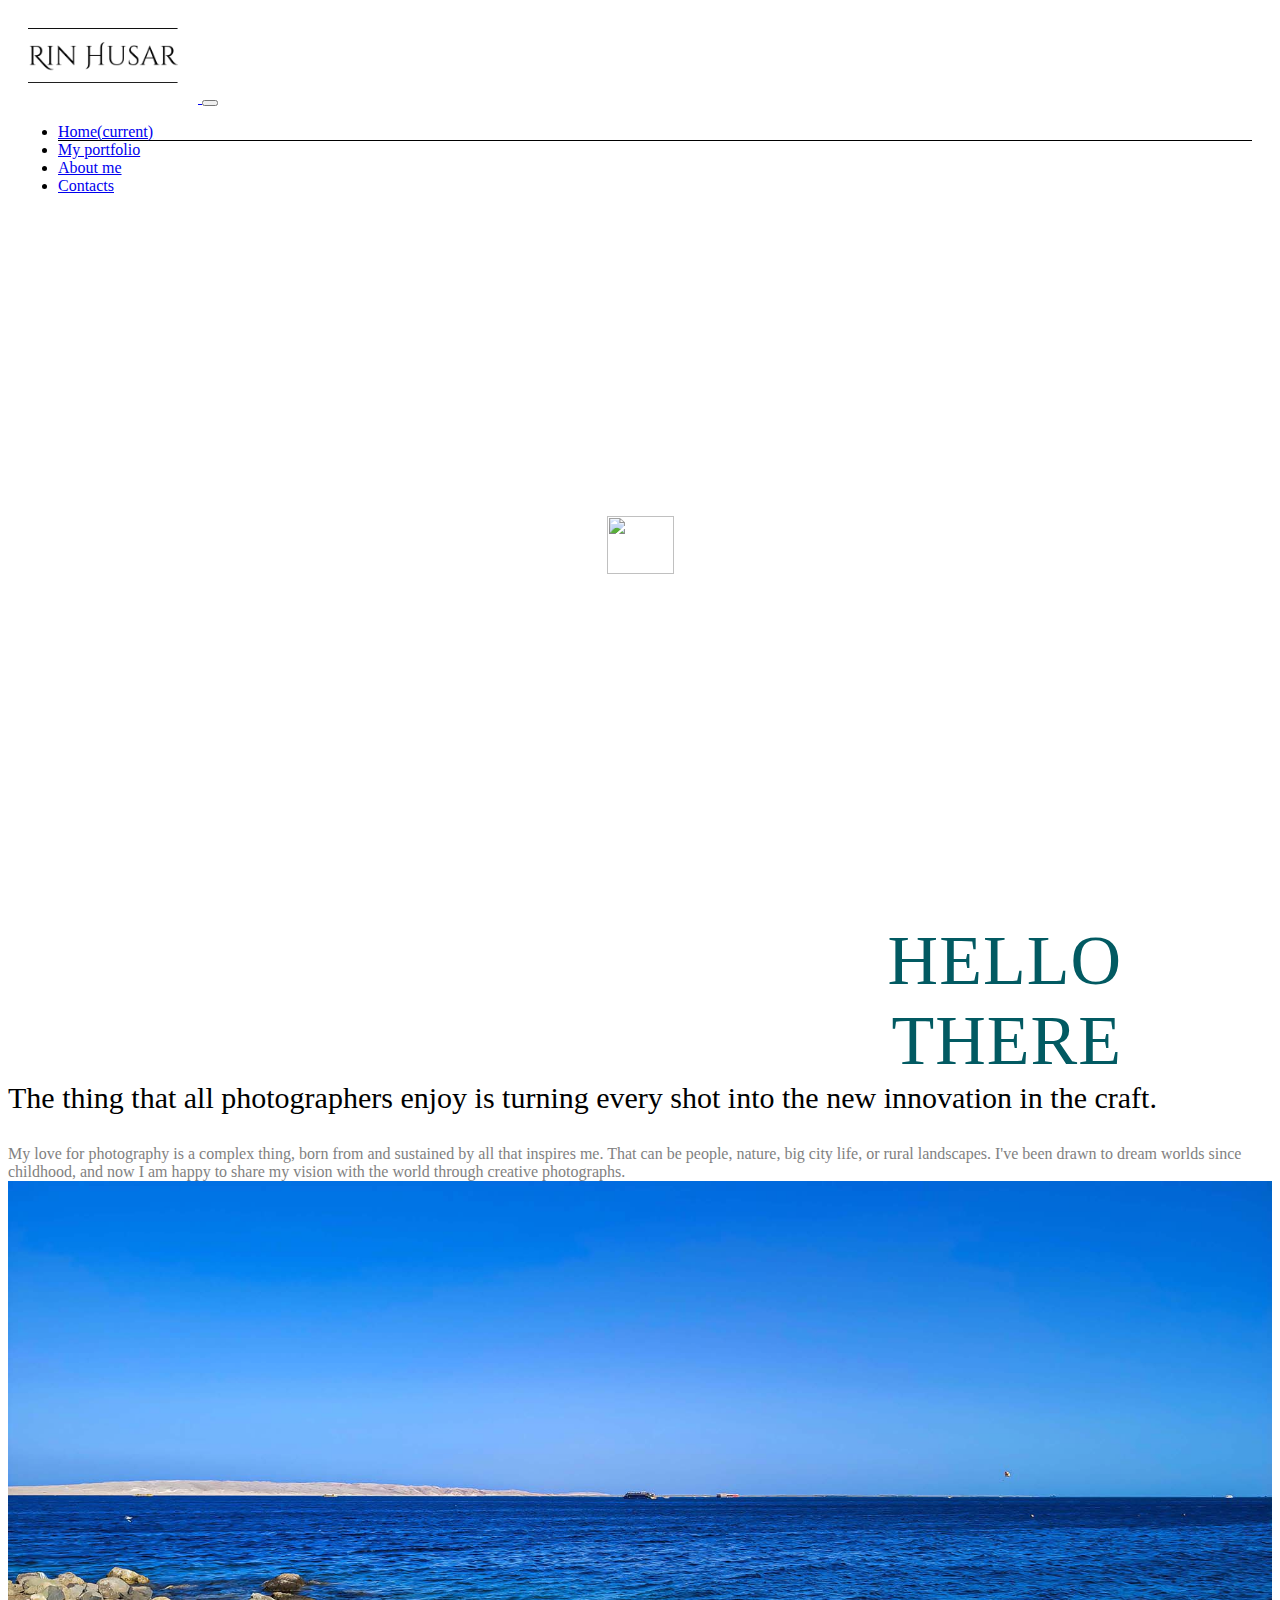
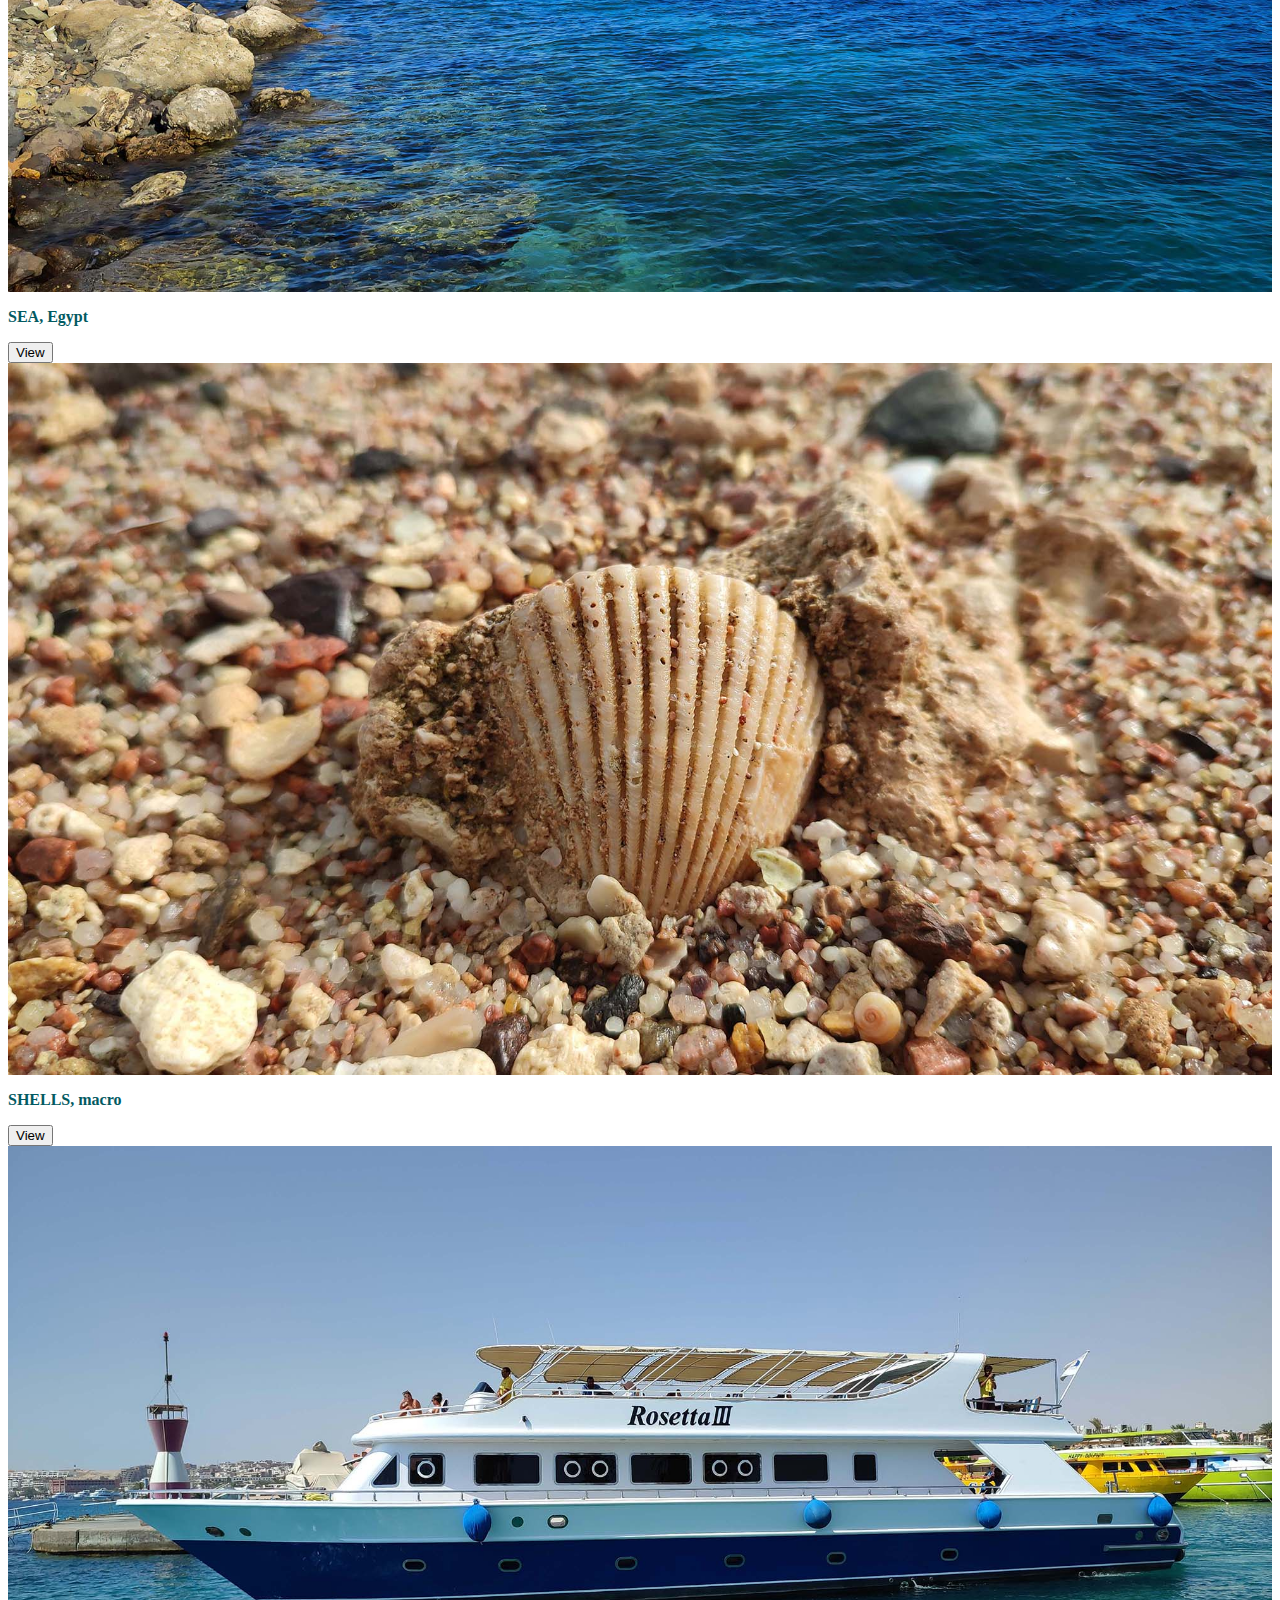
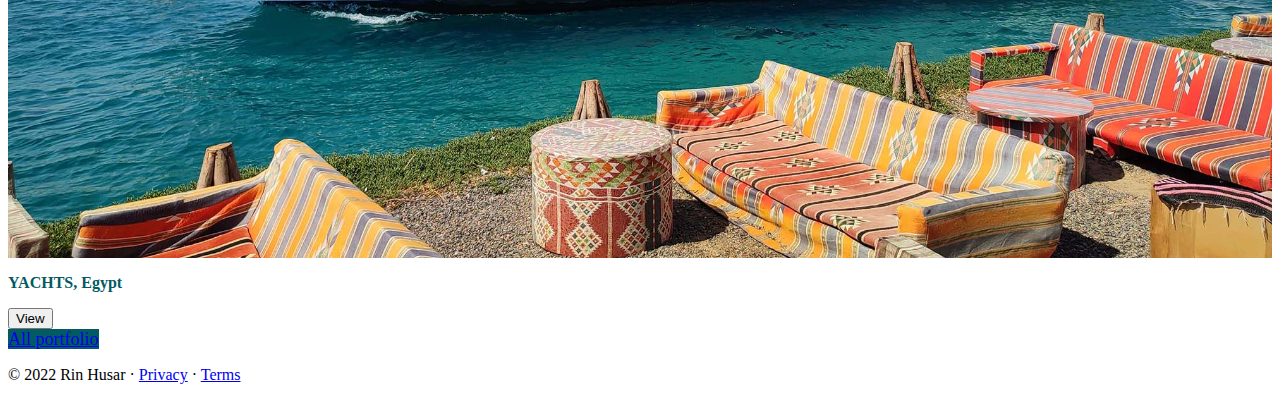
==== index.html @ 846239d3 "Link to portfolio html" ====
<!DOCTYPE html>
<html lang="en">
<head>
   <meta charset="UTF-8" />
   <meta http-equiv="X-UA-Compatible" content="IE=edge" />
   <meta name="viewport" content="width=device-width, initial-scale=1.0" />
   <meta name="description" content="Rin Husar portfolio. A photographer's portfolios is a collection of your past work, presented in digital or printed format, that represents your photographic focus or the type of work that you want to create in the future.">
   <title>Rin Husar | Photography</title>

   <link href="https://cdn.jsdelivr.net/npm/bootstrap@5.2.0-beta1/dist/css/bootstrap.min.css" rel="stylesheet" integrity="sha384-0evHe/X+R7YkIZDRvuzKMRqM+OrBnVFBL6DOitfPri4tjfHxaWutUpFmBp4vmVor" crossorigin="anonymous">
   <link href="https://fonts.googleapis.com/css2?family=Playfair+Display:wght@500&display=swap" rel="stylesheet">
   <link rel="stylesheet" href="style/style.css" />
   <script src="https://cdn.jsdelivr.net/npm/bootstrap@5.2.0-beta1/dist/js/bootstrap.bundle.min.js" integrity="sha384-pprn3073KE6tl6bjs2QrFaJGz5/SUsLqktiwsUTF55Jfv3qYSDhgCecCxMW52nD2" crossorigin="anonymous"></script>
   <script src="https://kit.fontawesome.com/dabdb009d7.js" crossorigin="anonymous"></script>
</head>
<body>
   <header>
      <nav class="navbar navbar-expand-lg navbar-light bg-light">
         <a class="navbar-brand" href="#">
            <img class="logo" title="Homepage" src="img/logo3.png" alt="Rin Husar">
         </a>
         <button class="navbar-toggler" type="button" data-toggle="collapse" data-target="#navbarNav" aria-controls="navbarNav" aria-expanded="false" aria-label="Toggle navigation">
         <span class="navbar-toggler-icon"></span>
         </button>
         <div class="collapse navbar-collapse" id="navbarNav">
         <ul class="navbar-nav">
            <li class="nav-item active">
               <a class="nav-link" title="Homepage" href="#">Home<span class="sr-only">(current)</span></a>
            </li>
            <li class="nav-item hover">
               <a class="nav-link" title="My portfolio" href="portfolio.html">My portfolio</a>
            </li>
            <li class="nav-item hover">
               <a class="nav-link" title="About me" href="#">About me</a>
            </li>
            <li class="nav-item hover">
               <a class="nav-link" title="Contacts" href="#">Contacts</a>
            </li>
         </ul>
         </div>
      </nav>
   </header>
   <div class="hero">
      <div class="about-person">
         <div class="first-name">RIN</div>
         <div class="second-name">HUSAR</div>
         <div class="photo-portfolio">PHOTO PORTFOLIO</div>
         <a href="portfolio.html">
            <img title="View my portfolio" src="https://template58553.motopreview.com/mt-demo/58500/58553/mt-content/uploads/2016/03/mt-0323-icon2.png" class="photo-icon" data-id="45" title="" alt="">
         </a>
      </div>
   </div>
   <div class="container-fluid p-5 featurette">
      <div class="row">
         <div class="col-md-6 hello-txt">
            HELLO 
            <br>
            THERE
         </div>
         <div class="col-md-4">
            <div class="text-1">
               The thing that all photographers enjoy is turning every shot into the new innovation in the craft.
            </div>
            <div class="text-2">
               My love for photography is a complex thing, born from and sustained by all that inspires me. That can be people, nature, big city life, or rural landscapes. I've been drawn to dream worlds since childhood, and now I am happy to share my vision with the world through creative photographs.
            </div>
         </div>
      </div>
   </div>
   <div class="container">
      <div class="row">
      <div class="col-md-4">
         <div class="card mb-4 box-shadow text-center">
         <img class="card-img-top" data-src="holder.js/100px225?theme=thumb&amp;bg=55595c&amp;fg=eceeef&amp;text=Thumbnail" alt="Sea, Egypt" style="display: block;" title="Sea img" src="img/Sea.jpg" data-holder-rendered="true">
         <div class="card-body ">
            <p class="card-text">SEA, Egypt</p>
            <div class=" justify-content-between align-items-center text-center">
               <div class="btn-group text-center">
               <button type="button" class="btn btn-sm btn-outline-secondary px-5" title="View">View</button>
               </div>
            </div>
         </div>
         </div>
      </div>
      <div class="col-md-4">
         <div class="card mb-4 box-shadow text-center">
         <img class="card-img-top" data-src="holder.js/100px225?theme=thumb&amp;bg=55595c&amp;fg=eceeef&amp;text=Thumbnail" alt="SHELLS, macro" style="display: block;" title="Shells img" src="img/SHELLS.jpg" data-holder-rendered="true">
         <div class="card-body ">
            <p class="card-text">SHELLS, macro</p>
            <div class=" justify-content-between align-items-center text-center">
               <div class="btn-group text-center">
               <button type="button" class="btn btn-sm btn-outline-secondary px-5" title="View">View</button>
               </div>
            </div>
         </div>
         </div>
      </div>
      <div class="col-md-4">
         <div class="card mb-4 box-shadow text-center">
         <img class="card-img-top" data-src="holder.js/100px225?theme=thumb&amp;bg=55595c&amp;fg=eceeef&amp;text=Thumbnail" alt="YACHTS, Egypt" style="display: block;" title="Yachts img" src="img/YACHTS.jpg" data-holder-rendered="true">
         <div class="card-body ">
            <p class="card-text">YACHTS, Egypt</p>
            <div class=" justify-content-between align-items-center text-center">
               <div class="btn-group text-center">
               <button type="button" class="btn btn-sm btn-outline-secondary px-5" title="View">View</button>
               </div>
            </div>
         </div>
         </div>
      </div>
   </div>
   </div>
   <div class="learn-more text-center p-3">
      <a class="btn btn-lg btn-primary" href="portfolio.html" role="button" title="My portfolio">All portfolio</a>
   </div>
   <footer class="container">
      <div class="row p-4">
            <p>© 2022 Rin Husar · <a title="Privacy" href="#">Privacy</a> · <a title="Terms" href="#">Terms</a></p>
      </div>
   </footer>   
</body>
</html>
---- style/style.css ----
:root {
   --main-color: #025a62; 
   }

img.logo {
   width: 150px;
   padding: 20px 20px;
}

.navbar-collapse {
   justify-content: flex-end;
}

.navbar-nav {
   padding: 0 20px;
}

.navbar-nav li {
   margin-left: 30px;
}

.active {
   background-image: linear-gradient(currentColor,currentColor);
   background-repeat: repeat-x;
   background-size: 1px 1px;
   background-position: 0 100%;
}

img {
   width: 100%;
}

.hero {
   background-image: url("https://oir.mobi/uploads/posts/2020-04/1586885182_48-p-podvodnie-skali-67.jpg");
   height: 700px;
   width: 100%;
}

.hero2 {
   background-image: url("https://oir.mobi/uploads/posts/2020-04/1586885182_48-p-podvodnie-skali-67.jpg");
   height: 300px;
   width: 100%;
}



h1, .first-name {
   font-weight: 200;
   font-style: normal;
   font-family: 'Playfair Display', serif;
   color: #ffffff;
   font-size: 90px !important;
   line-height: 1;
   letter-spacing: 1px;
   padding-top: 30px !important;
}

.second-name {
   font-weight: 200;
   font-style: normal;
   font-family: 'Playfair Display', serif;
   color: #ffffff;
   font-size: 50px !important;
   line-height: 1;
   letter-spacing: 1px;
   padding-top: 30px !important;
}

.main-tittle {
   font-weight: 200;
   font-style: normal;
   font-family: 'Playfair Display', serif;
   color: #ffffff;
   font-size: 68px !important;
   line-height: 1;
   letter-spacing: 1px;
   padding-top: 30px !important;
}

#portfolio-tittle {
   padding-top: 120px !important;
}

.photo-portfolio {
   font-weight: 200;
   font-style: normal;
   color: #ffffff;
   font-size: 25px !important;
   line-height: 1;
   letter-spacing: 1px;
   padding-top: 30px !important;
   padding-bottom: 40px;
}

.hello-txt {
   text-align: right;
   color: var(--main-color);
   font-size: 70px;
   font-weight: 500;
   font-style: normal;
   line-height: 1,5;
   letter-spacing: 1px;
   padding-right: 150px;
   padding-top: 10px;
}

.photo-icon {
   max-width: 67px;
   height: 58px;

}

.about-person {
text-align: center;
padding-top: 10px;
}

.text-1 {
   color: black;
   font-size: 30px;
   padding-bottom: 30px;
}

.text-2 {
   color: rgb(129, 129, 129);
}

.card-text {
   color: var(--main-color);
   font-weight: 700;
}

.btn:hover {
   background-color: var(--main-color);
}

.btn-primary {
   background-color: var(--main-color);
   font-size: 18px;
   border-color: var(--main-color);
}

.btn-primary:hover {
   background-color: #ffffff;
   color: var(--main-color);
   border-color: var(--main-color);
}

.text-right {
   text-align: right;
}

@media (max-width: 1200px){
   .container-fluid {
      max-width: 1140px;
   }
}

@media (max-width: 992px){
   .container-fluid {
      max-width: 960px;
   }
}

@media (max-width: 767px){
   .container-fluid {
      text-align: center;
   }

   .hello-txt {
      display: none;
   }

   footer {
      text-align: center;
   }

   br {
      display: none;
   }


}

@media (max-width: 576px){
   .container-fluid {
      text-align: center;
   }

   .hello-txt {
      display: none;
   }

   footer {
      text-align: center;
   }

   br {
      display: none;
   }
}

@media (max-width: 390px){
   .container-fluid {
      text-align: center;
   }

   .hello-txt {
      display: none;
   }

   footer {
      text-align: center;
   }

   br {
      display: none;
   }
}

.hover:hover {
   background-image: linear-gradient(currentColor,currentColor);
   background-repeat: repeat-x;
   background-size: 1px 1px;
   background-position: 0 100%;
}
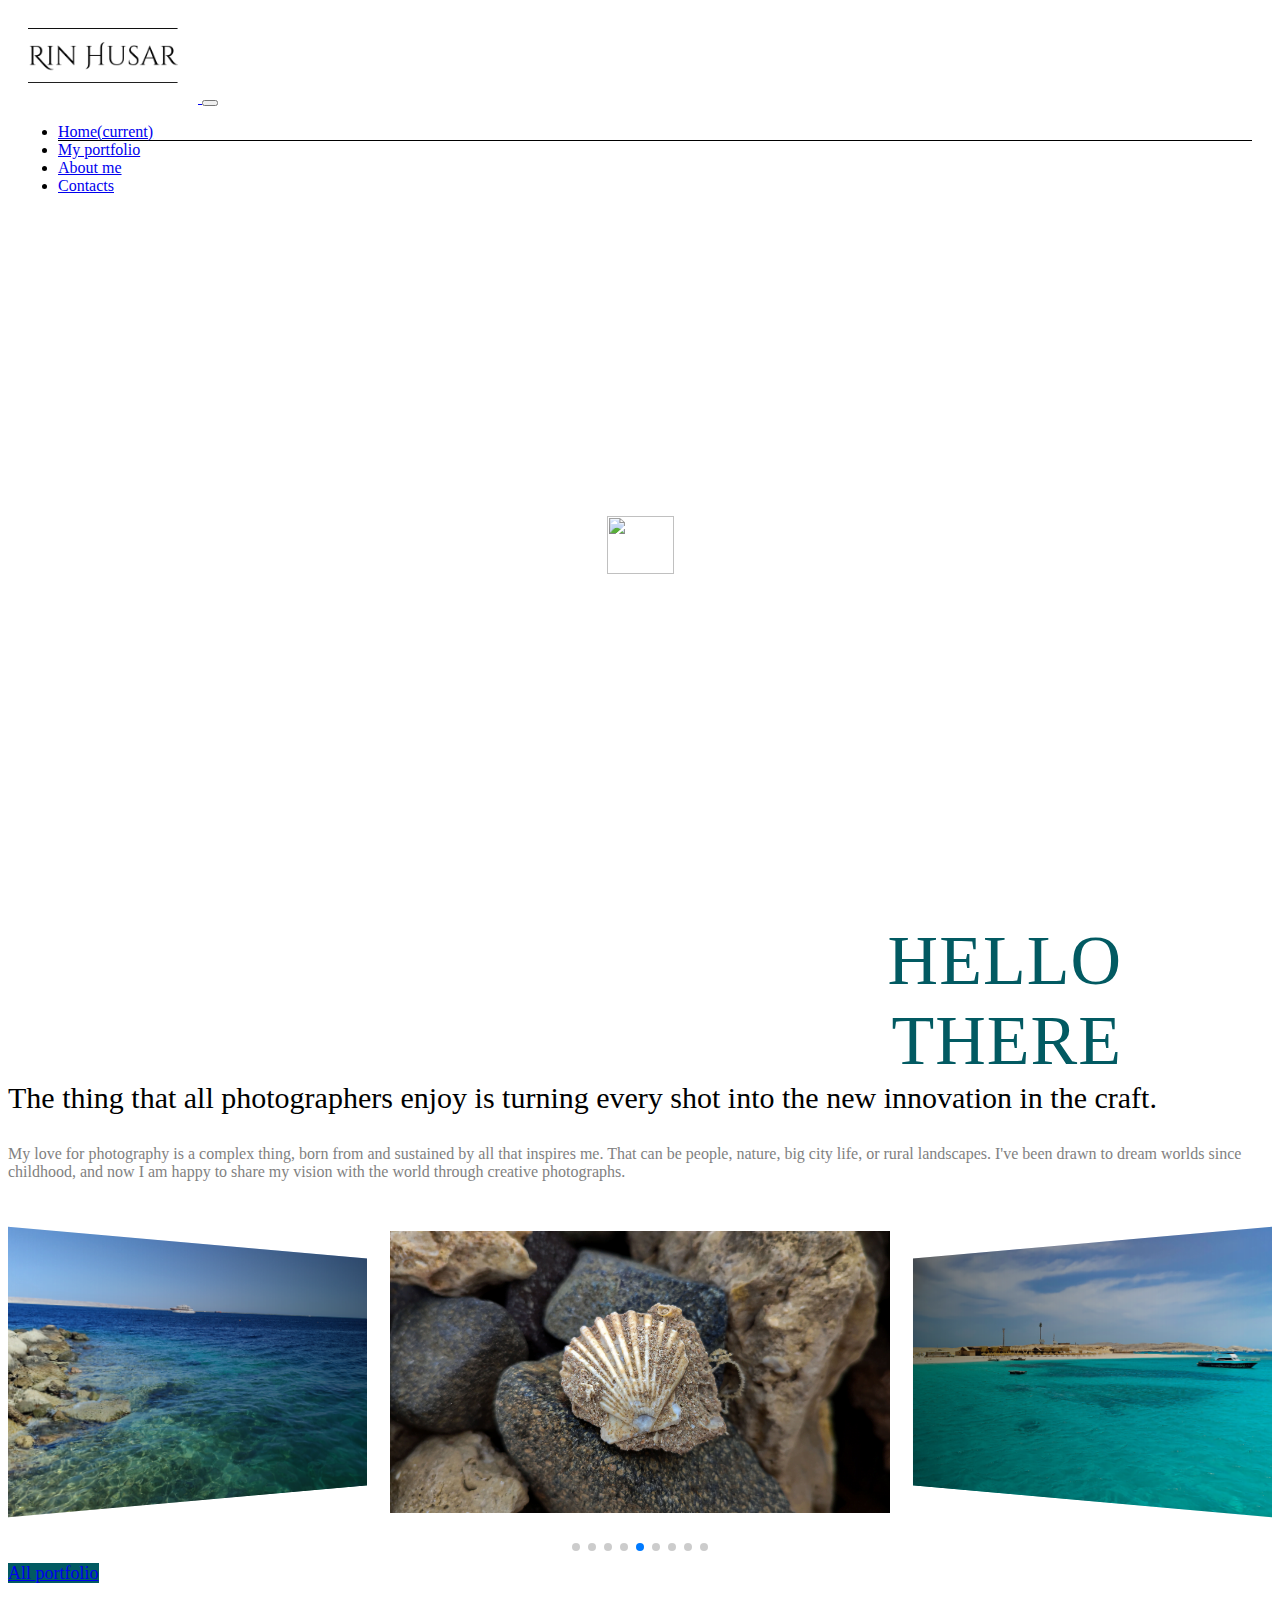
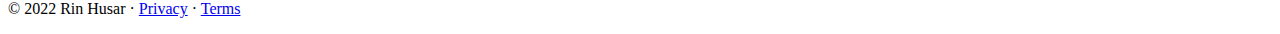
==== commit 8cdbf8ce: "Added swiper to index html" ====
--- a/index.html
+++ b/index.html
@@ -9,7 +9,9 @@
 
    <link href="https://cdn.jsdelivr.net/npm/bootstrap@5.2.0-beta1/dist/css/bootstrap.min.css" rel="stylesheet" integrity="sha384-0evHe/X+R7YkIZDRvuzKMRqM+OrBnVFBL6DOitfPri4tjfHxaWutUpFmBp4vmVor" crossorigin="anonymous">
    <link href="https://fonts.googleapis.com/css2?family=Playfair+Display:wght@500&display=swap" rel="stylesheet">
+   <link rel="stylesheet" href="https://cdn.jsdelivr.net/npm/swiper/swiper-bundle.min.css"/>
    <link rel="stylesheet" href="style/style.css" />
+   
    <script src="https://cdn.jsdelivr.net/npm/bootstrap@5.2.0-beta1/dist/js/bootstrap.bundle.min.js" integrity="sha384-pprn3073KE6tl6bjs2QrFaJGz5/SUsLqktiwsUTF55Jfv3qYSDhgCecCxMW52nD2" crossorigin="anonymous"></script>
    <script src="https://kit.fontawesome.com/dabdb009d7.js" crossorigin="anonymous"></script>
 </head>
@@ -67,49 +69,39 @@
          </div>
       </div>
    </div>
-   <div class="container">
-      <div class="row">
-      <div class="col-md-4">
-         <div class="card mb-4 box-shadow text-center">
-         <img class="card-img-top" data-src="holder.js/100px225?theme=thumb&amp;bg=55595c&amp;fg=eceeef&amp;text=Thumbnail" alt="Sea, Egypt" style="display: block;" title="Sea img" src="img/Sea.jpg" data-holder-rendered="true">
-         <div class="card-body ">
-            <p class="card-text">SEA, Egypt</p>
-            <div class=" justify-content-between align-items-center text-center">
-               <div class="btn-group text-center">
-               <button type="button" class="btn btn-sm btn-outline-secondary px-5" title="View">View</button>
-               </div>
-            </div>
+   <div class="swiper mySwiper">
+      <div class="swiper-wrapper">
+         <div class="swiper-slide">
+            <img src="img/gallery/amazing sea.png" />
          </div>
+         <div class="swiper-slide">
+            <img src="img/gallery/Macro is beautifull.png" />
+         </div>
+         <div class="swiper-slide">
+            <img src="img/gallery/Beautiful sunrise.png" />
+         </div>
+         <div class="swiper-slide">
+            <img src="img/gallery/Extraordinary Depths.png" />
+         </div>
+         <div class="swiper-slide">
+            <img src="img/gallery/Sea shell.png" />
+         </div>
+         <div class="swiper-slide">
+            <img src="img/gallery/sea depths.png" />
+         </div>
+         <div class="swiper-slide">
+            <img src="img/gallery/White color.png" />
+         </div>
+         <div class="swiper-slide">
+            <img src="img/gallery/One Feature.png" />
+         </div>
+         <div class="swiper-slide">
+            <img src="img/gallery/Uncharted Depths.png" />
          </div>
       </div>
-      <div class="col-md-4">
-         <div class="card mb-4 box-shadow text-center">
-         <img class="card-img-top" data-src="holder.js/100px225?theme=thumb&amp;bg=55595c&amp;fg=eceeef&amp;text=Thumbnail" alt="SHELLS, macro" style="display: block;" title="Shells img" src="img/SHELLS.jpg" data-holder-rendered="true">
-         <div class="card-body ">
-            <p class="card-text">SHELLS, macro</p>
-            <div class=" justify-content-between align-items-center text-center">
-               <div class="btn-group text-center">
-               <button type="button" class="btn btn-sm btn-outline-secondary px-5" title="View">View</button>
-               </div>
-            </div>
-         </div>
-         </div>
+      <div class="swiper-pagination"></div>
       </div>
-      <div class="col-md-4">
-         <div class="card mb-4 box-shadow text-center">
-         <img class="card-img-top" data-src="holder.js/100px225?theme=thumb&amp;bg=55595c&amp;fg=eceeef&amp;text=Thumbnail" alt="YACHTS, Egypt" style="display: block;" title="Yachts img" src="img/YACHTS.jpg" data-holder-rendered="true">
-         <div class="card-body ">
-            <p class="card-text">YACHTS, Egypt</p>
-            <div class=" justify-content-between align-items-center text-center">
-               <div class="btn-group text-center">
-               <button type="button" class="btn btn-sm btn-outline-secondary px-5" title="View">View</button>
-               </div>
-            </div>
-         </div>
-         </div>
-      </div>
-   </div>
-   </div>
+
    <div class="learn-more text-center p-3">
       <a class="btn btn-lg btn-primary" href="portfolio.html" role="button" title="My portfolio">All portfolio</a>
    </div>
@@ -117,6 +109,26 @@
       <div class="row p-4">
             <p>© 2022 Rin Husar · <a title="Privacy" href="#">Privacy</a> · <a title="Terms" href="#">Terms</a></p>
       </div>
-   </footer>   
+   </footer>
+<script src="https://cdn.jsdelivr.net/npm/swiper/swiper-bundle.min.js"></script>
+<script>
+   var swiper = new Swiper(".mySwiper", {
+      initialSlide: 4,
+      effect: "coverflow",
+      grabCursor: true,
+      centeredSlides: true,
+      slidesPerView: "auto",
+      coverflowEffect: {
+      rotate: 50,
+      stretch: 0,
+      depth: 100,
+      modifier: 1,
+      slideShadows: true,
+      },
+      pagination: {
+      el: ".swiper-pagination",
+      },
+   });
+</script>   
 </body>
 </html>
--- a/style/style.css
+++ b/style/style.css
@@ -224,3 +224,118 @@
    background-size: 1px 1px;
    background-position: 0 100%;
 }
+
+.lock-padding {
+   position: fixed;
+   left: 0;
+   top: 0;
+   width: 100%;
+}
+
+.gallery {
+   box-sizing: border-box;
+   position: relative;
+   padding: 0 0;
+}
+
+h2.title {
+   font-size: 44px;
+   font-weight: bold;
+   text-align: center;
+   padding-bottom: 45px;
+   position: relative;
+}
+
+h2.title:after {
+   content: "";
+   position: absolute;
+   width: 100px;
+   height: 3px;
+   background-color: #111111;
+   bottom: 20px;
+   left: 50%;
+   transform: translateX(-50%);
+}
+
+.gallery-list {
+   position: relative;
+   display: flex;
+   flex-wrap: wrap;
+   overflow: hidden;
+   font-size: 0;
+}
+
+.gallery-item {
+   display: block;
+   flex: 25%;
+   overflow: hidden;
+   position: relative;
+}
+
+.gallery-item-hover {
+   position: absolute;
+   top: 0;
+   left: 0;
+   width: 100%;
+   height: 100%;
+   background-color: rgba(0,0,0,.7);
+   color: white;
+   display: flex;
+   justify-content: center;
+   text-align: center;
+   align-items: center;
+   font-size: 16px;
+   opacity: 0;
+   transition: opacity .5s ease;
+   z-index: 2;
+}
+
+.gallery-item:hover .gallery-item-hover {
+   opacity: 1;
+}
+
+.gallery-item:hover img {
+   transform: scale(1.3) rotate(5deg);
+}
+
+.gallery-item img {
+   max-width: 100%;
+   height: auto;
+   transition: all .5s ease;
+}
+
+@media (max-width: 991px) {
+   .gallery-item {
+      flex: 33.3%;
+   }
+}
+
+@media (max-width: 768px) {
+   .gallery-item {
+      flex: 50%;
+   }
+}
+
+@media (max-width: 530px) {
+   .gallery-item {
+      flex: 100%;
+   }
+}
+
+.swiper {
+   width: 100%;
+   padding-top: 50px;
+   padding-bottom: 50px;
+}
+
+.swiper-slide {
+background-position: center;
+background-size: cover;
+width: 500px;
+height: auto;
+}
+
+.swiper-slide img {
+display: block;
+width: 100%;
+}
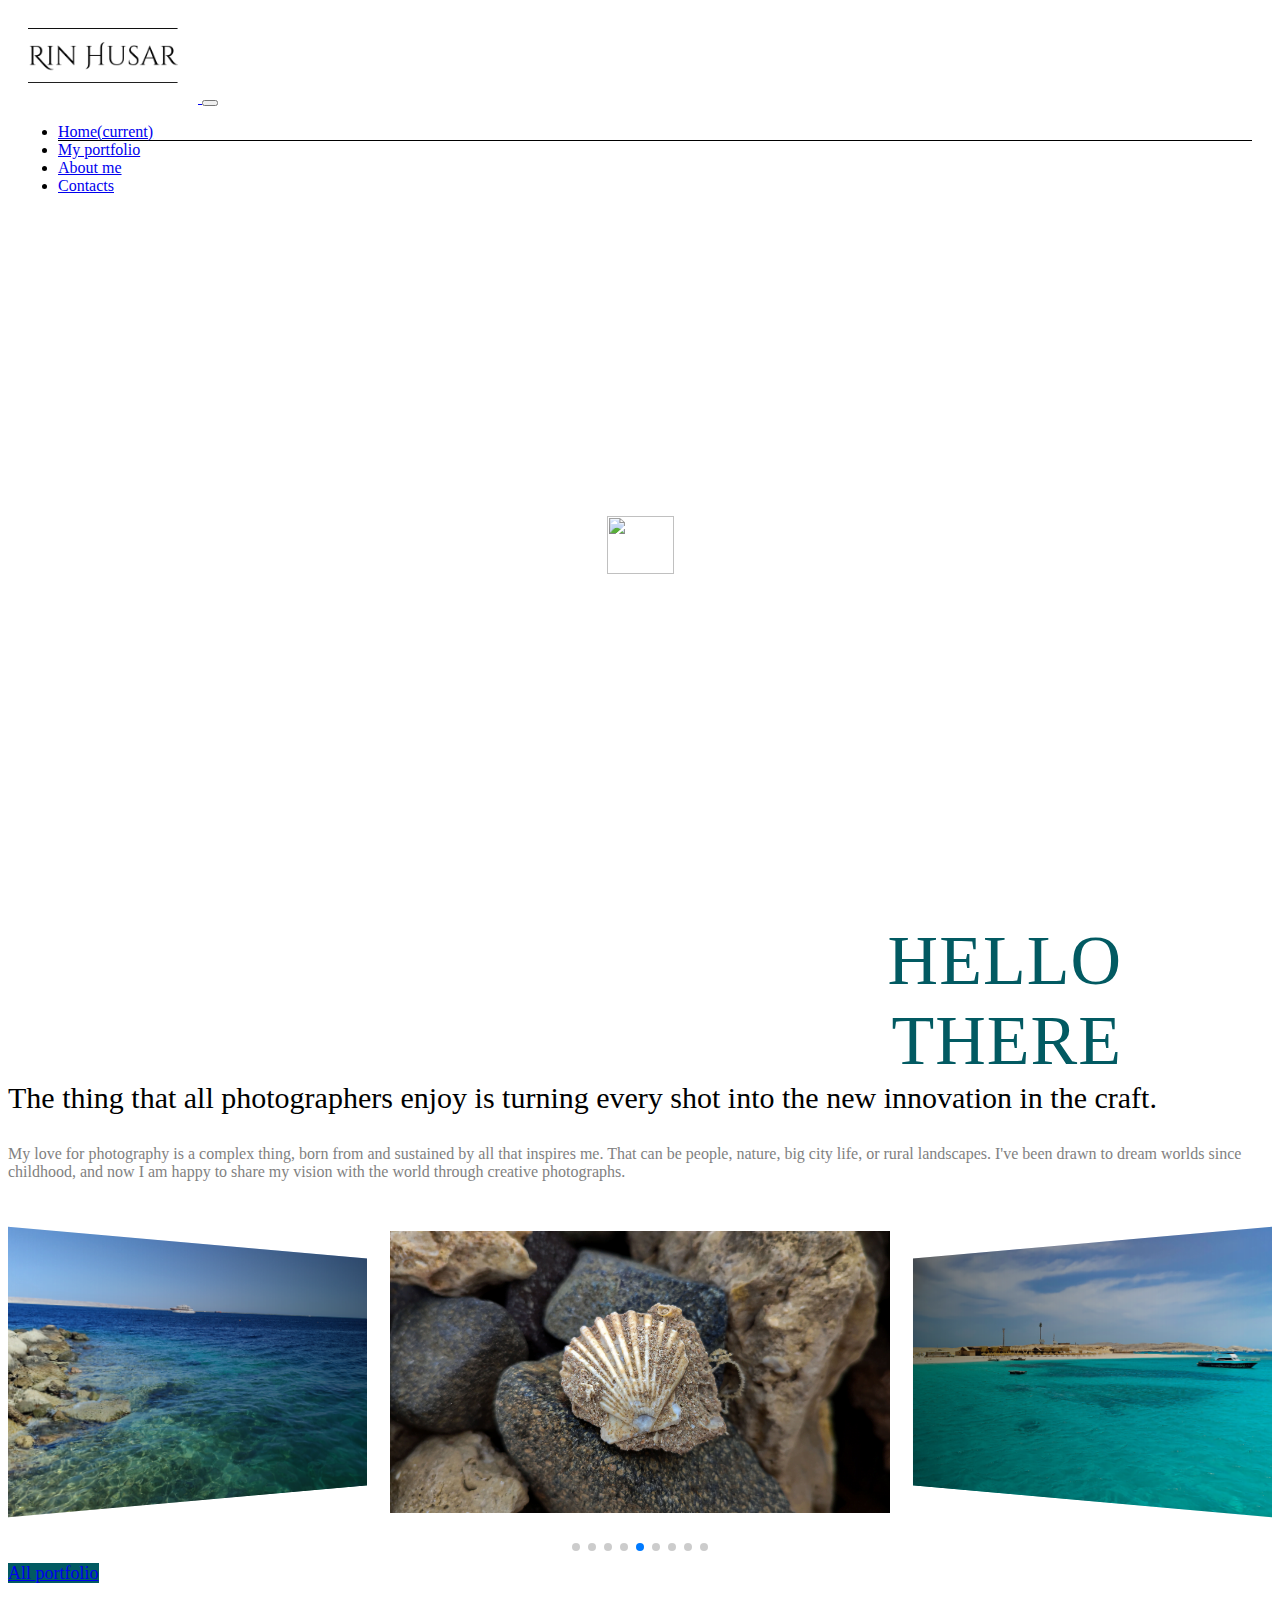
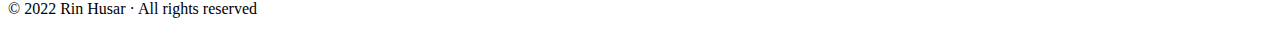
==== commit d3167228: "Update footer" ====
--- a/index.html
+++ b/index.html
@@ -107,7 +107,7 @@
    </div>
    <footer class="container">
       <div class="row p-4">
-            <p>© 2022 Rin Husar · <a title="Privacy" href="#">Privacy</a> · <a title="Terms" href="#">Terms</a></p>
+            <p>© 2022 Rin Husar · All rights reserved</p>
       </div>
    </footer>
 <script src="https://cdn.jsdelivr.net/npm/swiper/swiper-bundle.min.js"></script>
--- a/style/style.css
+++ b/style/style.css
@@ -43,7 +43,6 @@
 }
 
 
-
 h1, .first-name {
    font-weight: 200;
    font-style: normal;
@@ -71,14 +70,13 @@
    font-style: normal;
    font-family: 'Playfair Display', serif;
    color: #ffffff;
-   font-size: 68px !important;
+   font-size: 65px !important;
    line-height: 1;
    letter-spacing: 1px;
-   padding-top: 30px !important;
 }
 
 #portfolio-tittle {
-   padding-top: 120px !important;
+   padding-top: 90px !important;
 }
 
 .photo-portfolio {
@@ -148,74 +146,6 @@
 
 .text-right {
    text-align: right;
-}
-
-@media (max-width: 1200px){
-   .container-fluid {
-      max-width: 1140px;
-   }
-}
-
-@media (max-width: 992px){
-   .container-fluid {
-      max-width: 960px;
-   }
-}
-
-@media (max-width: 767px){
-   .container-fluid {
-      text-align: center;
-   }
-
-   .hello-txt {
-      display: none;
-   }
-
-   footer {
-      text-align: center;
-   }
-
-   br {
-      display: none;
-   }
-
-
-}
-
-@media (max-width: 576px){
-   .container-fluid {
-      text-align: center;
-   }
-
-   .hello-txt {
-      display: none;
-   }
-
-   footer {
-      text-align: center;
-   }
-
-   br {
-      display: none;
-   }
-}
-
-@media (max-width: 390px){
-   .container-fluid {
-      text-align: center;
-   }
-
-   .hello-txt {
-      display: none;
-   }
-
-   footer {
-      text-align: center;
-   }
-
-   br {
-      display: none;
-   }
 }
 
 .hover:hover {
@@ -263,6 +193,7 @@
    flex-wrap: wrap;
    overflow: hidden;
    font-size: 0;
+   padding-top: 10px;
 }
 
 .gallery-item {
@@ -270,6 +201,7 @@
    flex: 25%;
    overflow: hidden;
    position: relative;
+   padding: 10px;
 }
 
 .gallery-item-hover {
@@ -304,24 +236,6 @@
    transition: all .5s ease;
 }
 
-@media (max-width: 991px) {
-   .gallery-item {
-      flex: 33.3%;
-   }
-}
-
-@media (max-width: 768px) {
-   .gallery-item {
-      flex: 50%;
-   }
-}
-
-@media (max-width: 530px) {
-   .gallery-item {
-      flex: 100%;
-   }
-}
-
 .swiper {
    width: 100%;
    padding-top: 50px;
@@ -339,3 +253,66 @@
 display: block;
 width: 100%;
 }
+
+@media (max-width: 1200px){
+   .container-fluid {
+      max-width: 1140px;
+   }
+}
+
+@media (max-width: 992px){
+   .container-fluid {
+      max-width: 960px;
+   }
+   .gallery-item {
+      flex: 33.3%;
+   }
+}
+
+@media (max-width: 768px) {
+   .gallery-item {
+      flex: 50%;
+   }
+   .container-fluid {
+      text-align: center;
+   }
+}
+
+@media (max-width: 576px){
+   .container-fluid {
+      text-align: center;
+   }
+
+   .hello-txt {
+      display: none;
+   }
+
+   footer {
+      text-align: center;
+   }
+
+   br {
+      display: none;
+   }
+   .gallery-item {
+      flex: 100%;
+   }
+}
+
+@media (max-width: 390px){
+   .container-fluid {
+      text-align: center;
+   }
+
+   .hello-txt {
+      display: none;
+   }
+
+   footer {
+      text-align: center;
+   }
+
+   br {
+      display: none;
+   }
+}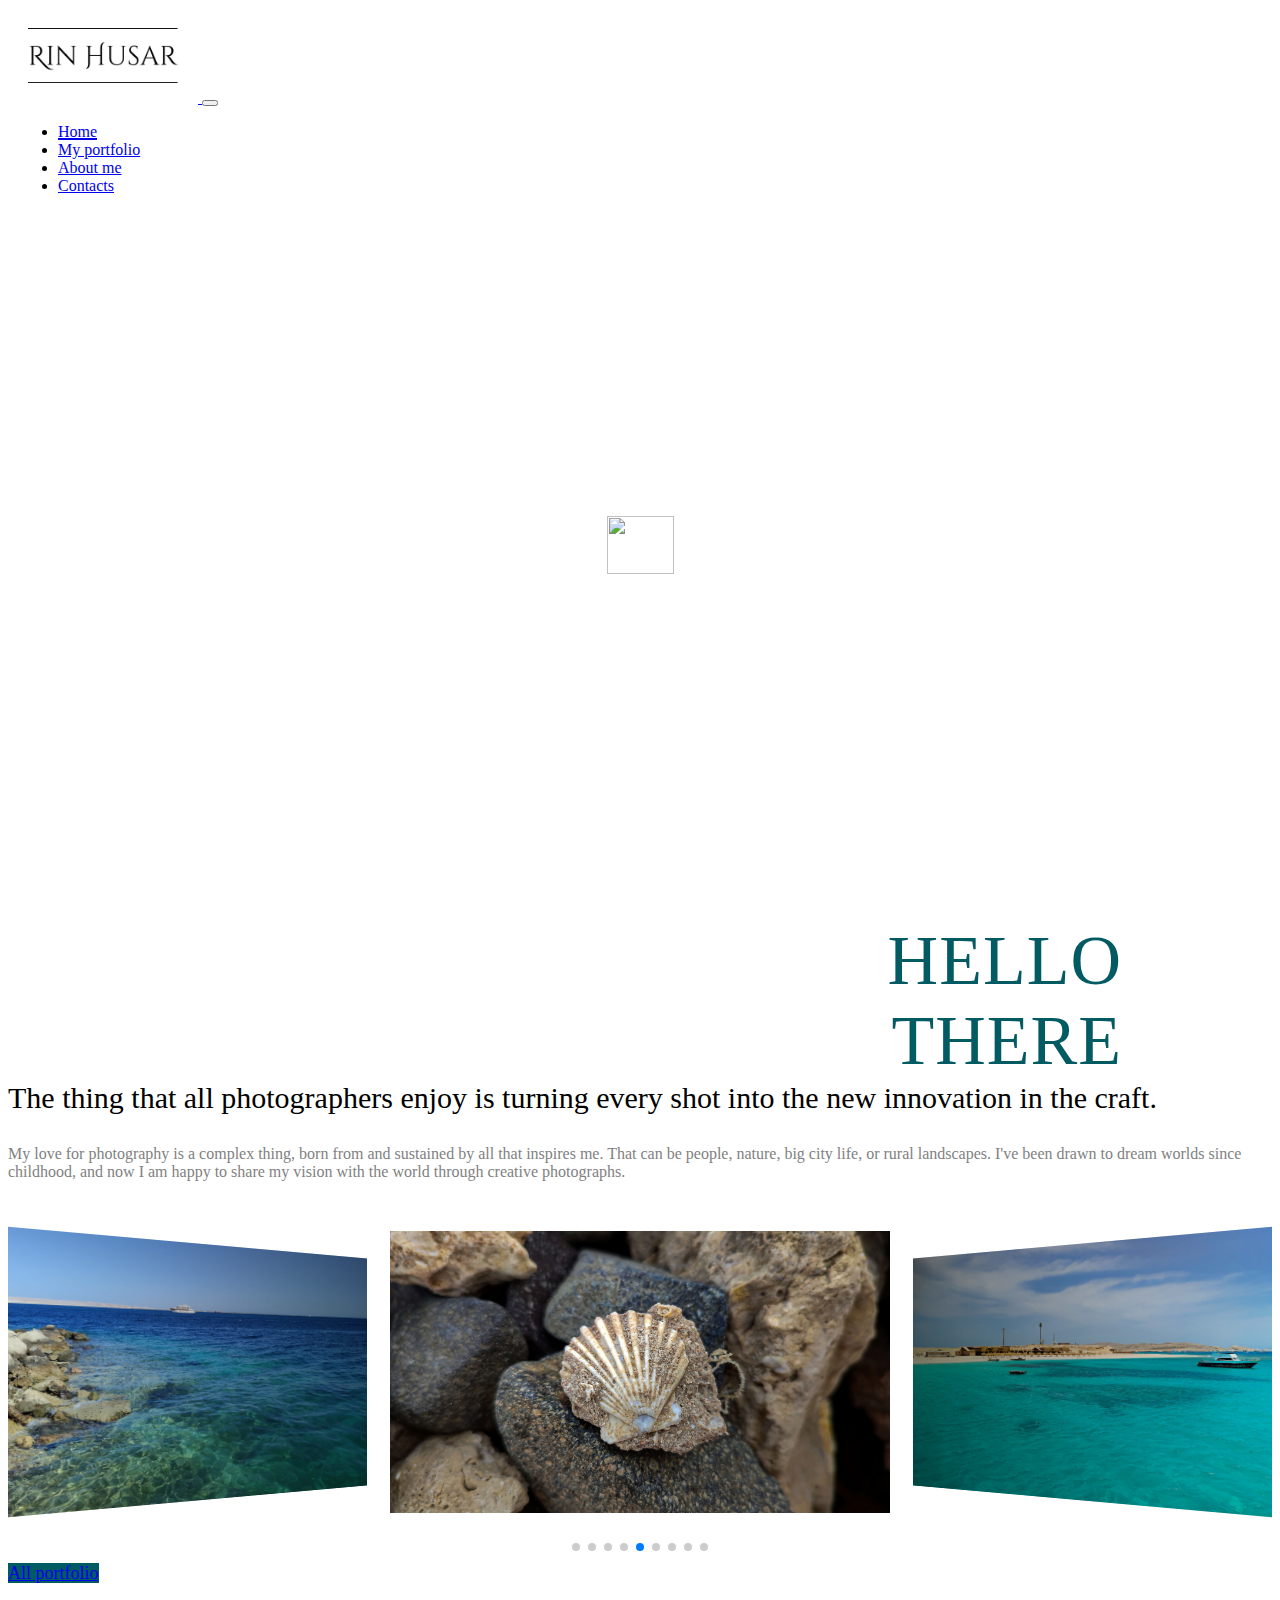
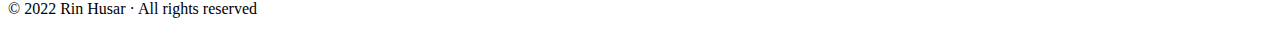
==== commit 8df24b70: "Update header" ====
--- a/index.html
+++ b/index.html
@@ -17,28 +17,30 @@
 </head>
 <body>
    <header>
-      <nav class="navbar navbar-expand-lg navbar-light bg-light">
-         <a class="navbar-brand" href="#">
-            <img class="logo" title="Homepage" src="img/logo3.png" alt="Rin Husar">
-         </a>
-         <button class="navbar-toggler" type="button" data-toggle="collapse" data-target="#navbarNav" aria-controls="navbarNav" aria-expanded="false" aria-label="Toggle navigation">
-         <span class="navbar-toggler-icon"></span>
-         </button>
-         <div class="collapse navbar-collapse" id="navbarNav">
-         <ul class="navbar-nav">
-            <li class="nav-item active">
-               <a class="nav-link" title="Homepage" href="#">Home<span class="sr-only">(current)</span></a>
-            </li>
-            <li class="nav-item hover">
-               <a class="nav-link" title="My portfolio" href="portfolio.html">My portfolio</a>
-            </li>
-            <li class="nav-item hover">
-               <a class="nav-link" title="About me" href="#">About me</a>
-            </li>
-            <li class="nav-item hover">
-               <a class="nav-link" title="Contacts" href="#">Contacts</a>
-            </li>
-         </ul>
+      <nav class="navbar navbar-expand-lg bg-light">
+         <div class="container-fluid">
+            <a class="navbar-brand" href="index.html">
+               <img class="logo" title="Homepage" src="img/logo3.png" alt="Rin Husar">
+            </a>
+            <button class="navbar-toggler" type="button" data-bs-toggle="collapse" data-bs-target="#navbarNavDropdown" aria-controls="navbarNavDropdown" aria-expanded="false" aria-label="Toggle navigation">
+               <span class="navbar-toggler-icon"></span>
+            </button>
+            <div class="collapse navbar-collapse" id="navbarNavDropdown">
+               <ul class="navbar-nav">
+               <li class="nav-item">
+                  <a class="nav-link active" title="Homepage" aria-current="page" href="index.html">Home</a>
+               </li>
+               <li class="nav-item hover">
+                  <a class="nav-link" title="My portfolio" href="portfolio.html">My portfolio</a>
+               </li>
+               <li class="nav-item hover">
+                  <a class="nav-link" title="About me" href="about.html">About me</a>
+               </li>
+               <li class="nav-item hover">
+                  <a class="nav-link" title="Contacts" href="contact.html">Contacts</a>
+               </li>
+            </ul>
+            </div>
          </div>
       </nav>
    </header>
--- a/style/style.css
+++ b/style/style.css
@@ -102,6 +102,24 @@
    padding-top: 10px;
 }
 
+.hello-txt2 {
+   text-align: right;
+   color: var(--main-color);
+   font-size: 70px;
+   font-weight: 500;
+   font-style: normal;
+   line-height: 1,5;
+   letter-spacing: 1px;
+}
+
+.about-me {
+   width: 1170px;
+   text-align: center;
+   display: block;
+   margin: 0 auto;
+   padding-top: 10px;
+}
+
 .photo-icon {
    max-width: 67px;
    height: 58px;
@@ -111,6 +129,26 @@
 .about-person {
 text-align: center;
 padding-top: 10px;
+}
+
+.my-photo {
+   width: 1000px;
+   height: 500px;
+   display: block;
+   margin: 20px auto;
+   background-image: url("../img/my-photo.jpg");
+   background-position: center;
+   background-size:cover;
+}
+
+.contacts-links {
+   text-decoration: none;
+   color: rgb(129, 129, 129);
+}
+
+.img-contact {
+   width: 510px;
+   height: auto;
 }
 
 .text-1 {
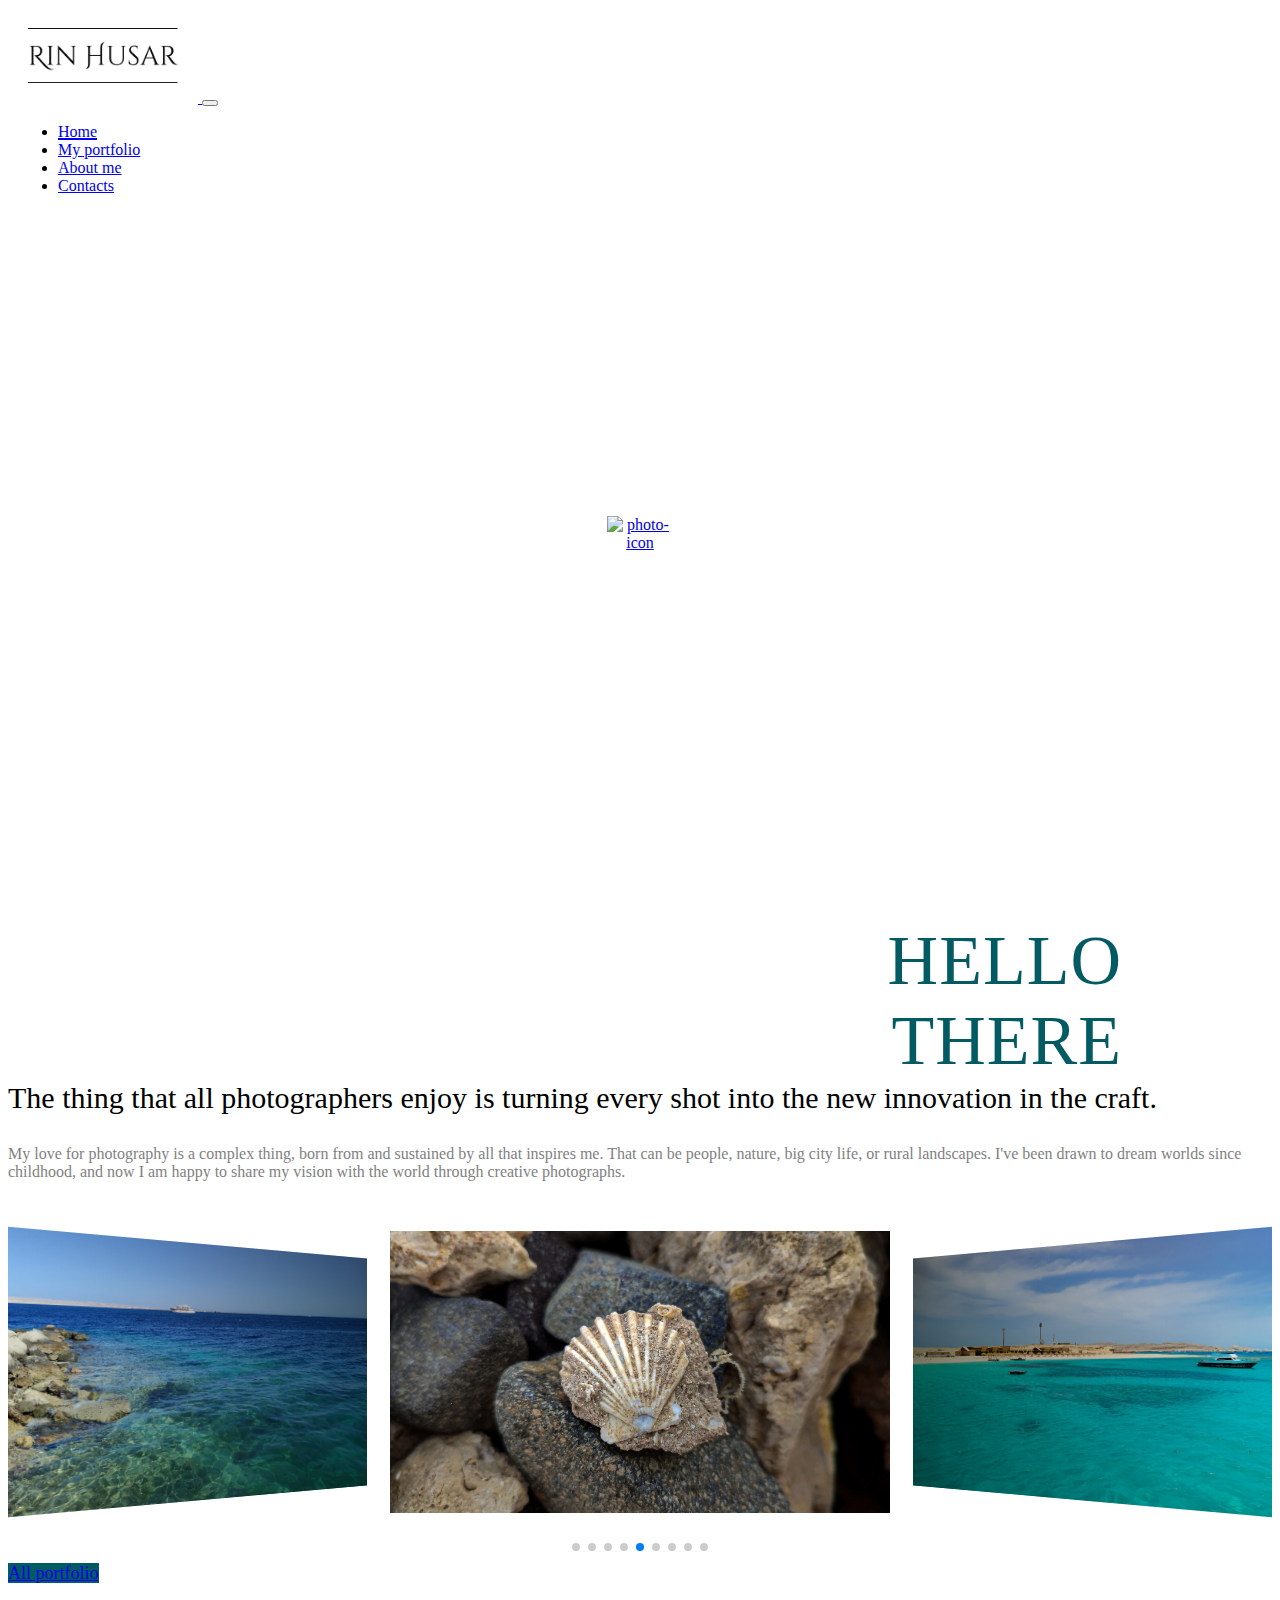
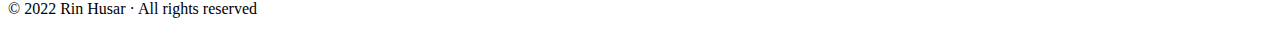
==== commit d571cdd4: "SEO friendly" ====
--- a/index.html
+++ b/index.html
@@ -4,7 +4,7 @@
    <meta charset="UTF-8" />
    <meta http-equiv="X-UA-Compatible" content="IE=edge" />
    <meta name="viewport" content="width=device-width, initial-scale=1.0" />
-   <meta name="description" content="Rin Husar portfolio. A photographer's portfolios is a collection of your past work, presented in digital or printed format, that represents your photographic focus or the type of work that you want to create in the future.">
+   <meta name="description" content="Rin Husar is a photographer. A photographer's portfolios is a collection of your past work, presented in digital or printed format, that represents your photographic focus or the type of work that you want to create in the future.">
    <title>Rin Husar | Photography</title>
 
    <link href="https://cdn.jsdelivr.net/npm/bootstrap@5.2.0-beta1/dist/css/bootstrap.min.css" rel="stylesheet" integrity="sha384-0evHe/X+R7YkIZDRvuzKMRqM+OrBnVFBL6DOitfPri4tjfHxaWutUpFmBp4vmVor" crossorigin="anonymous">
@@ -50,7 +50,7 @@
          <div class="second-name">HUSAR</div>
          <div class="photo-portfolio">PHOTO PORTFOLIO</div>
          <a href="portfolio.html">
-            <img title="View my portfolio" src="https://template58553.motopreview.com/mt-demo/58500/58553/mt-content/uploads/2016/03/mt-0323-icon2.png" class="photo-icon" data-id="45" title="" alt="">
+            <img title="View my portfolio" src="https://template58553.motopreview.com/mt-demo/58500/58553/mt-content/uploads/2016/03/mt-0323-icon2.png" class="photo-icon" data-id="45" title="photo-icon" alt="photo-icon">
          </a>
       </div>
    </div>
@@ -74,31 +74,31 @@
    <div class="swiper mySwiper">
       <div class="swiper-wrapper">
          <div class="swiper-slide">
-            <img src="img/gallery/amazing sea.png" />
+            <img src="img/gallery/amazing sea.png" title="Amazing sea" alt="Amazing sea" />
          </div>
          <div class="swiper-slide">
-            <img src="img/gallery/Macro is beautifull.png" />
+            <img src="img/gallery/Macro is beautifull.png" title="Macro is beautifull" alt="Macro is beautifull"/>
          </div>
          <div class="swiper-slide">
-            <img src="img/gallery/Beautiful sunrise.png" />
+            <img src="img/gallery/Beautiful sunrise.png" title="Beautiful sunrise" alt="Beautiful sunrise"/>
          </div>
          <div class="swiper-slide">
-            <img src="img/gallery/Extraordinary Depths.png" />
+            <img src="img/gallery/Extraordinary Depths.png" title="Extraordinary depths" alt="Extraordinary depths"/>
          </div>
          <div class="swiper-slide">
-            <img src="img/gallery/Sea shell.png" />
+            <img src="img/gallery/Sea shell.png" title="Sea shell" alt="Sea shell"/>
          </div>
          <div class="swiper-slide">
-            <img src="img/gallery/sea depths.png" />
+            <img src="img/gallery/sea depths.png" title="Sea depths" alt="Sea depths"/>
          </div>
          <div class="swiper-slide">
-            <img src="img/gallery/White color.png" />
+            <img src="img/gallery/White color.png" title="White color" alt="White color"/>
          </div>
          <div class="swiper-slide">
-            <img src="img/gallery/One Feature.png" />
+            <img src="img/gallery/One Feature.png" title="One feature" alt="One feature"/>
          </div>
          <div class="swiper-slide">
-            <img src="img/gallery/Uncharted Depths.png" />
+            <img src="img/gallery/Uncharted Depths.png" title="Uncharted depths" alt="Uncharted depths"/>
          </div>
       </div>
       <div class="swiper-pagination"></div>
--- a/style/style.css
+++ b/style/style.css
@@ -48,7 +48,7 @@
    font-style: normal;
    font-family: 'Playfair Display', serif;
    color: #ffffff;
-   font-size: 90px !important;
+   font-size: 90px;
    line-height: 1;
    letter-spacing: 1px;
    padding-top: 30px !important;
@@ -59,7 +59,7 @@
    font-style: normal;
    font-family: 'Playfair Display', serif;
    color: #ffffff;
-   font-size: 50px !important;
+   font-size: 50px;
    line-height: 1;
    letter-spacing: 1px;
    padding-top: 30px !important;
@@ -70,7 +70,7 @@
    font-style: normal;
    font-family: 'Playfair Display', serif;
    color: #ffffff;
-   font-size: 65px !important;
+   font-size: 65px;
    line-height: 1;
    letter-spacing: 1px;
 }
@@ -83,7 +83,7 @@
    font-weight: 200;
    font-style: normal;
    color: #ffffff;
-   font-size: 25px !important;
+   font-size: 25px ;
    line-height: 1;
    letter-spacing: 1px;
    padding-top: 30px !important;
@@ -240,6 +240,10 @@
    overflow: hidden;
    position: relative;
    padding: 10px;
+}
+
+.img-fluid {
+   max-width: 130%;
 }
 
 .gallery-item-hover {
@@ -296,6 +300,10 @@
    .container-fluid {
       max-width: 1140px;
    }
+   .img-fluid {
+      max-width: 120%;
+   }
+}
 }
 
 @media (max-width: 992px){
@@ -305,6 +313,9 @@
    .gallery-item {
       flex: 33.3%;
    }
+   .img-fluid {
+      max-width: 150%;
+   }
 }
 
 @media (max-width: 768px) {
@@ -314,6 +325,29 @@
    .container-fluid {
       text-align: center;
    }
+   .img-contact {
+      display: block;
+      margin: 0 auto;
+      align-items: center;
+      text-align: center;
+   }
+   .first-name {
+      font-size: 70px;
+   }
+   .second-name {
+      font-size: 40px;
+   }
+   .photo-portfolio {
+      font-size: 23px;
+   }
+   #portfolio-tittle {
+      font-size: 55px;
+   }
+   .text-1 {
+      font-size: 25px;
+   }
+   
+
 }
 
 @media (max-width: 576px){
@@ -335,6 +369,18 @@
    .gallery-item {
       flex: 100%;
    }
+   .my-photo {
+      height: 400px;
+   }
+   .img-contact {
+      display: block;
+      margin: 0 auto;
+      align-items: center;
+      text-align: center;
+   }
+   .text-1 {
+      font-size: 25px;
+   }
 }
 
 @media (max-width: 390px){
@@ -353,4 +399,13 @@
    br {
       display: none;
    }
+   .my-photo {
+      height: 290px;
+   }
+   #portfolio-tittle {
+      font-size: 48px;
+   }
+   .photo-portfolio {
+      font-size: 20px;
+   }
 }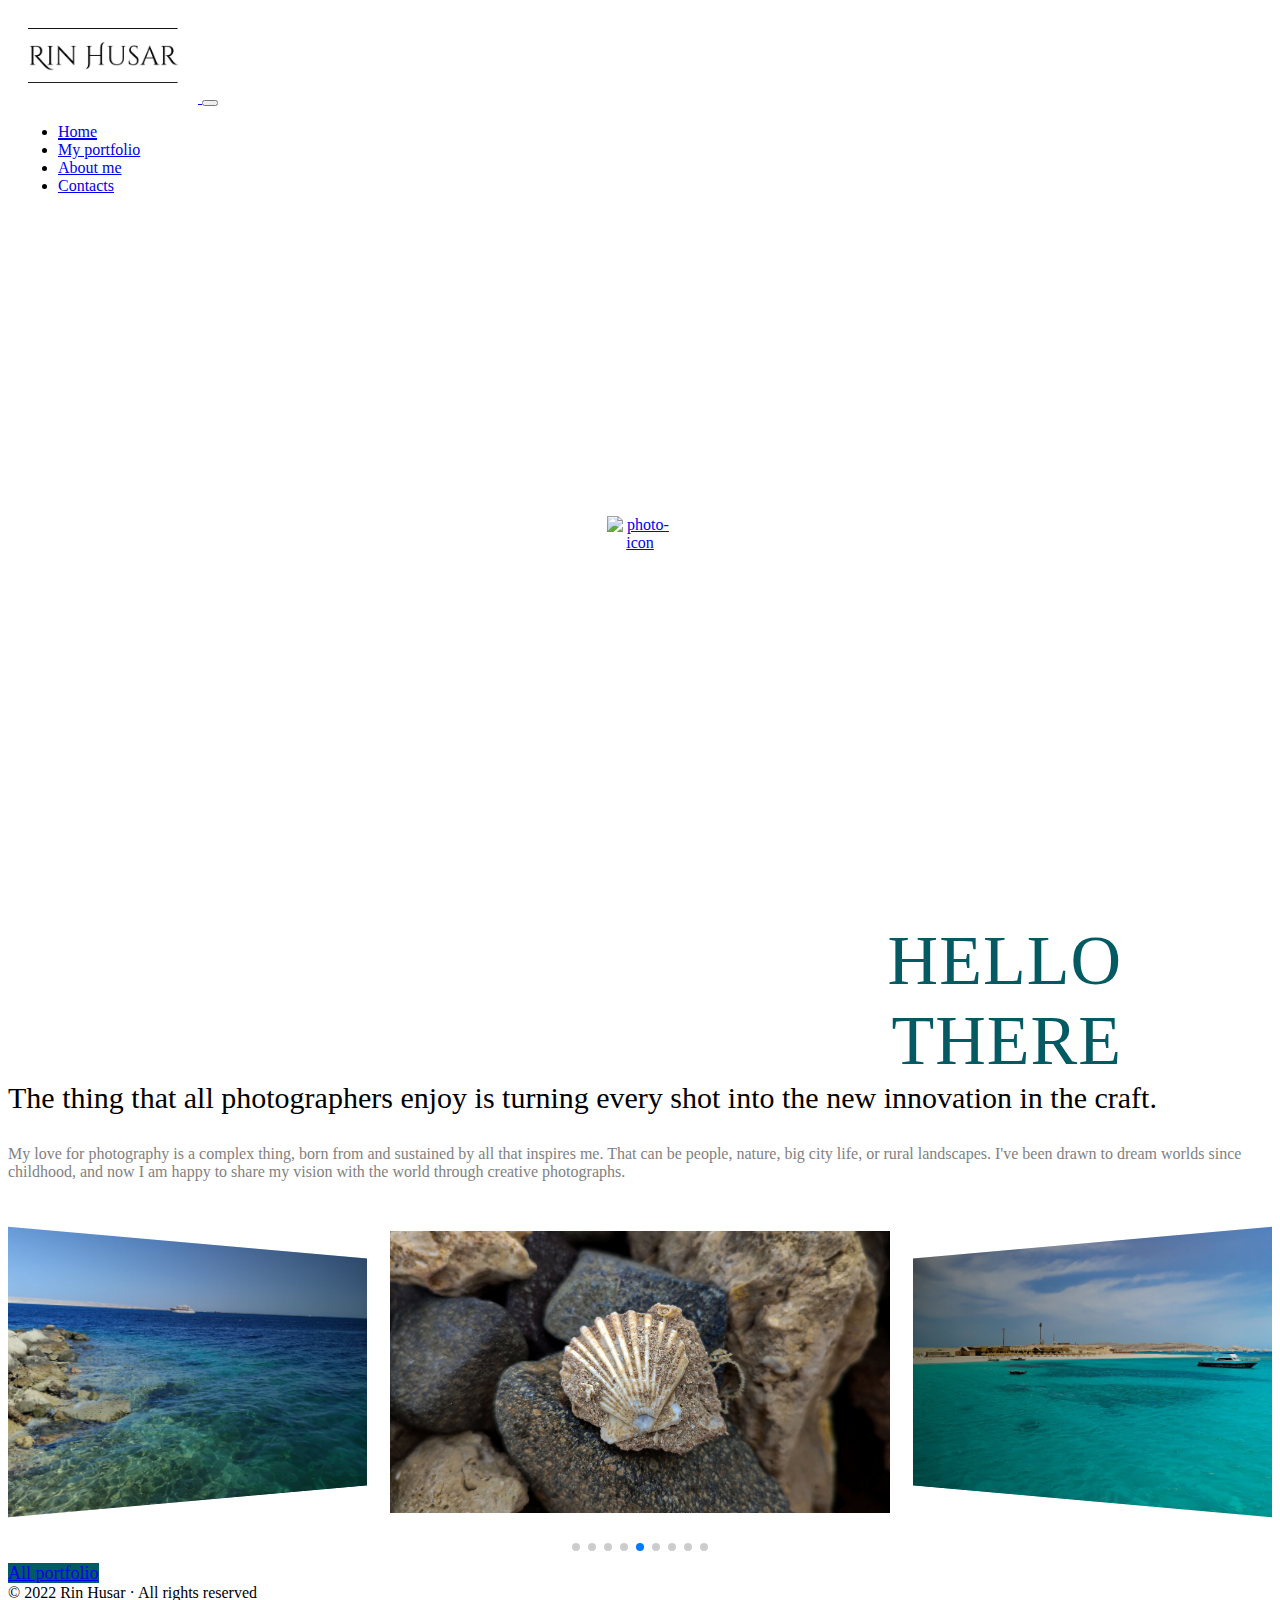
==== commit 2384f32b: "Update footer" ====
--- a/index.html
+++ b/index.html
@@ -108,8 +108,19 @@
       <a class="btn btn-lg btn-primary" href="portfolio.html" role="button" title="My portfolio">All portfolio</a>
    </div>
    <footer class="container">
-      <div class="row p-4">
-            <p>© 2022 Rin Husar · All rights reserved</p>
+      <div class="row p-4 justify-content-between">
+         <div class="col-md-6  mt-3 text-center text-md-start py-1">© 2022 Rin Husar · All rights reserved</div>
+         <div class="col-md-6 text-center text-md-end py-1 links mt-3">
+            <a href="https://www.instagram.com/photo_husar_rin/" target="_blank" class="contacts-links" title="Instagram">
+               <i class="fa-brands fa-instagram" title="Instagram"></i>
+            </a>
+            <a href="https://www.linkedin.com/in/iryna-husar-699ab8227" target="_blank" class="contacts-links" title="Linkedin">
+               <i class="fa-brands fa-linkedin" title="Linkedin"></i>
+            </a>
+            <a href="https://github.com/Rin1109/rin-husar-portfolio" target="_blank" class="contacts-links" title="Github">
+               <i class="fa-brands fa-square-github" title="Github"></i>
+            </a>
+         </div>
       </div>
    </footer>
 <script src="https://cdn.jsdelivr.net/npm/swiper/swiper-bundle.min.js"></script>
--- a/style/style.css
+++ b/style/style.css
@@ -223,6 +223,10 @@
    bottom: 20px;
    left: 50%;
    transform: translateX(-50%);
+}
+
+.links a {
+   padding-right: 30px;
 }
 
 .gallery-list {
@@ -304,7 +308,6 @@
       max-width: 120%;
    }
 }
-}
 
 @media (max-width: 992px){
    .container-fluid {
